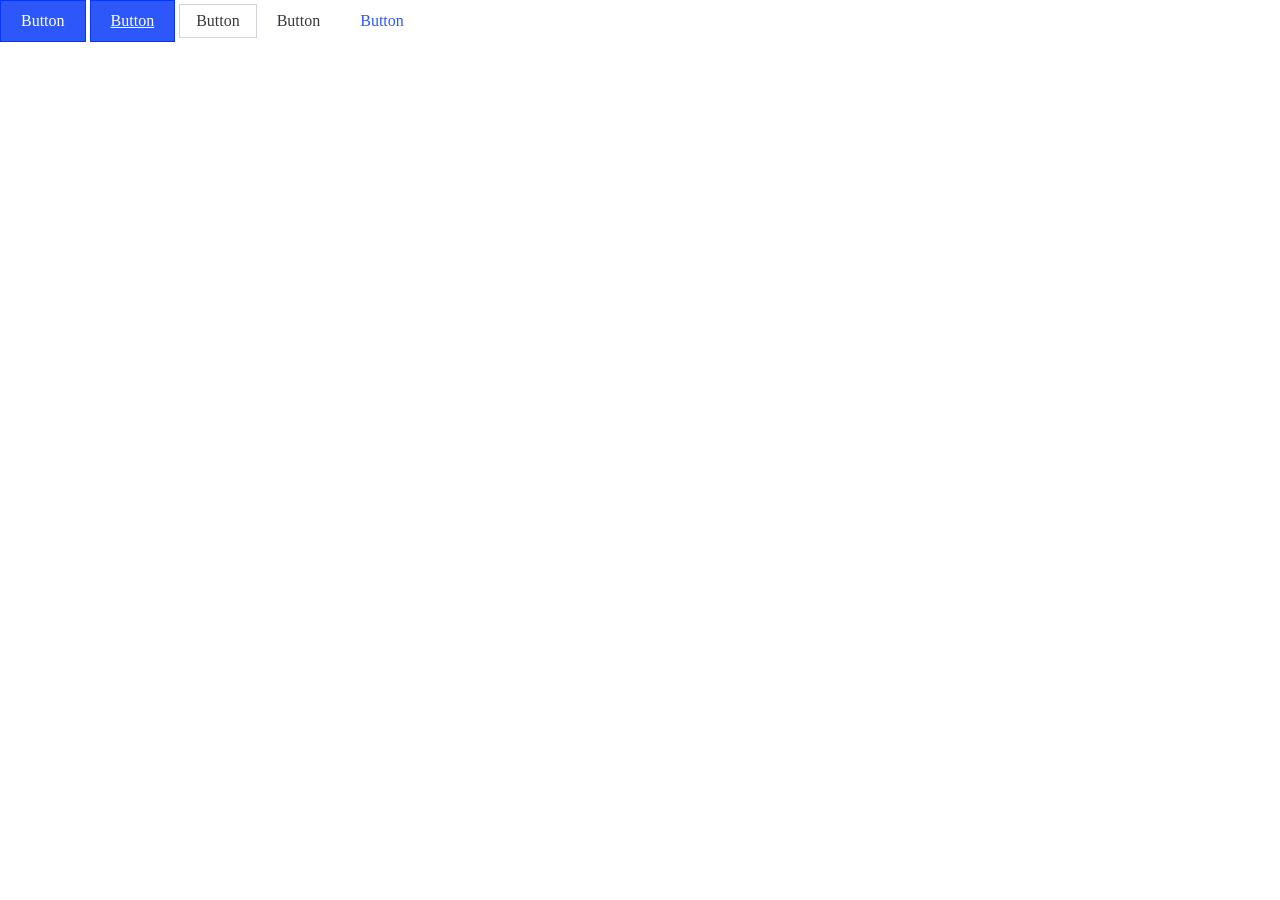
==== app/index.html @ 374da49c "init commit" ====
<!DOCTYPE html>
<html lang="en">

<head>
	<meta charset="UTF-8">
	<meta name="viewport" content="width=device-width, initial-scale=1">
	<title>Название сайта</title>
	<link rel="icon" href="https://example.com/favicon.ico" type="image/x-icon">
	<!-- Styles -->
	<link rel="stylesheet" href="css/normalize.css">
	<!-- build:css -->
	<!-- Все стили помещаются внтурь комментария build -->
	<!-- Slick slider CSS -->
	<link rel="stylesheet" href="libs/slick-slider/slick.css">
	<!-- Magnific Popup CSS -->
	<link rel="stylesheet" href="libs/magnific-popup/magnific-popup.css">
	<!-- Google Fonts roboto -->
	<link href="https://fonts.googleapis.com/css?family=Roboto:300,300i,400,400i,500,500i,700,700i,900|Rubik:500,700,900&subset=latin,cyrillic" rel="stylesheet">
	<!-- Базовые стили CSS -->
	<link rel="stylesheet" href="css/main.css">
	<!-- endbuild -->
</head>
<body>


	<a href="#" class="button1-2 button1-size1">Button</a>
	<a href="#" class="button1-2-2 button1-size1">Button</a>
	<a href="#" class="button1-3 button1-size2">Button</a>
	<a href="#" class="button1-4 button1-size3">Button</a>
	<a href="#" class="button1-5 button1-size1">Button</a>
	


	



	<!-- Scripts -->
	<!-- build:js -->
	<!-- jQuery -->
	<script src="js/jquery-3.3.1.min.js"></script>
	<!-- Slick slider JS -->
	<script src="libs/slick-slider/slick.min.js"></script>
	<!-- Magnific Popup JS -->
	<script src="libs/magnific-popup/jquery.magnific-popup.min.js"></script>
	<!-- Базовые скрипты javascript -->
	<script src="js/main.js"></script>
	<!-- endbuild -->
</body>

</html>
---- app/css/main.css ----
@charset "UTF-8";
/* reset */
html {
  scroll-behavior: smooth;
}

body {
  overflow: hidden visible;
}

*,
*:before,
*:after {
  box-sizing: border-box;
  margin: 0;
  padding: 0;
}

img {
  max-width: 100%;
}

li {
  list-style: none;
}

a {
  text-decoration: none;
  display: inline-block;
}

input, button, textarea {
  outline: none;
}

button {
  border: none;
}

ul li:last-child {
  margin-right: 0;
  margin-bottom: 0;
}

ul li:first-child {
  margin-left: 0;
  margin-top: 0;
}

.text p:last-child {
  margin-bottom: 0;
}

a, button {
  cursor: pointer;
  display: inline-block;
}

.container {
  max-width: 1200px;
  margin: 0 auto;
}

/* для маленьких мониторов и больших планшетов и обычных планшетов в горизонтальной ротации */
/* т.е мониторы и плашеты (1024-1260) */
@media screen and (max-width: 1260px) {
  .container {
    width: 950px;
  }
}

/* для обычных планшетов в вертикальной ротации */
/* т.е плашеты (650-991) */
@media screen and (max-width: 991px) {
  .container {
    width: 620px;
  }
}

/* для телефонов */
/* т.е телефоны (320-650) */
@media screen and (max-width: 650px) {
  .container {
    width: 290px;
  }
}

/* Utils classes */
.body-stop {
  overflow: hidden !important;
}

.hidden {
  display: none;
}

/* UI */
/* BUTTON */
.button1, .button1-2, .button1-2-2, .button1-3, .button1-4, .button1-5 {
  font-size: 16px;
  font-weight: 500;
  line-height: 24px;
  transition: 0.2s ease;
}

.button1-2, .button1-2-2 {
  color: #fff;
  background: #2E57FA;
  border: 1px solid #0637F9;
}

.button1-2:hover, .button1-2-2:hover {
  background: #0637F9;
}

.button1-2:disabled, .button1-2-2:disabled {
  background: transparent;
  color: #AAAFBD;
  border-color: #AAAFBD;
}

.button1-2-2 {
  text-decoration: underline;
}

.button1-3 {
  color: #37393D;
  background: #fff;
  border: 1px solid #D0D3DA;
}

.button1-3:hover {
  background: #EBECEF;
}

.button1-4 {
  color: #37393D;
}

.button1-4:hover {
  background: #EBECEF;
}

.button1-5 {
  color: #2E57FA;
}

.button1-5:hover {
  color: #0637F9;
}

.button1-size1 {
  padding: 8px 20px;
}

.button1-size2 {
  padding: 4px 16px;
}

.button1-size3 {
  padding: 2px 16px;
}

/* BUTTON TOGGLE */
.buttontog1, .buttontog1-2 {
  color: #37393D;
  font-size: 13px;
  border: 1px solid #D0D3DA;
}

.buttontog1-2 {
  border-top-left-radius: 5px;
  border-bottom-left-radius: 5px;
}

/* Body */
/* Заголовки */
.title--def {
  color: #000;
}

/* Кнопки */
.btn--def {
  display: inline-block;
}

.btn--def:hover {
  display: inline-block;
}

/* Текст */
.text--def {
  color: #000;
}

.text-area p:last-child {
  margin-bottom: 0;
}

/* Табы */
.tabs__links--def {
  display: flex;
}

.tabs__link--def {
  display: inline-block;
}

/* Слайдер */
.slider-arrows--def {
  display: flex;
  justify-content: space-between;
}

.slider-dots--def .slick-dots {
  display: flex;
  justify-content: center;
}

.slider-dots--def .slick-dots li {
  margin: 0 5px;
}

.slider-dots--def .slick-dots li button {
  display: inline-block;
  background: gray;
  font-size: 0;
  width: 20px;
  height: 20px;
  border-radius: 50px;
  cursor: pointer;
}

.slider-dots--def .slick-dots li.slick-active button {
  background: green;
}

.slick-arrow {
  cursor: pointer;
}

/* strukture */
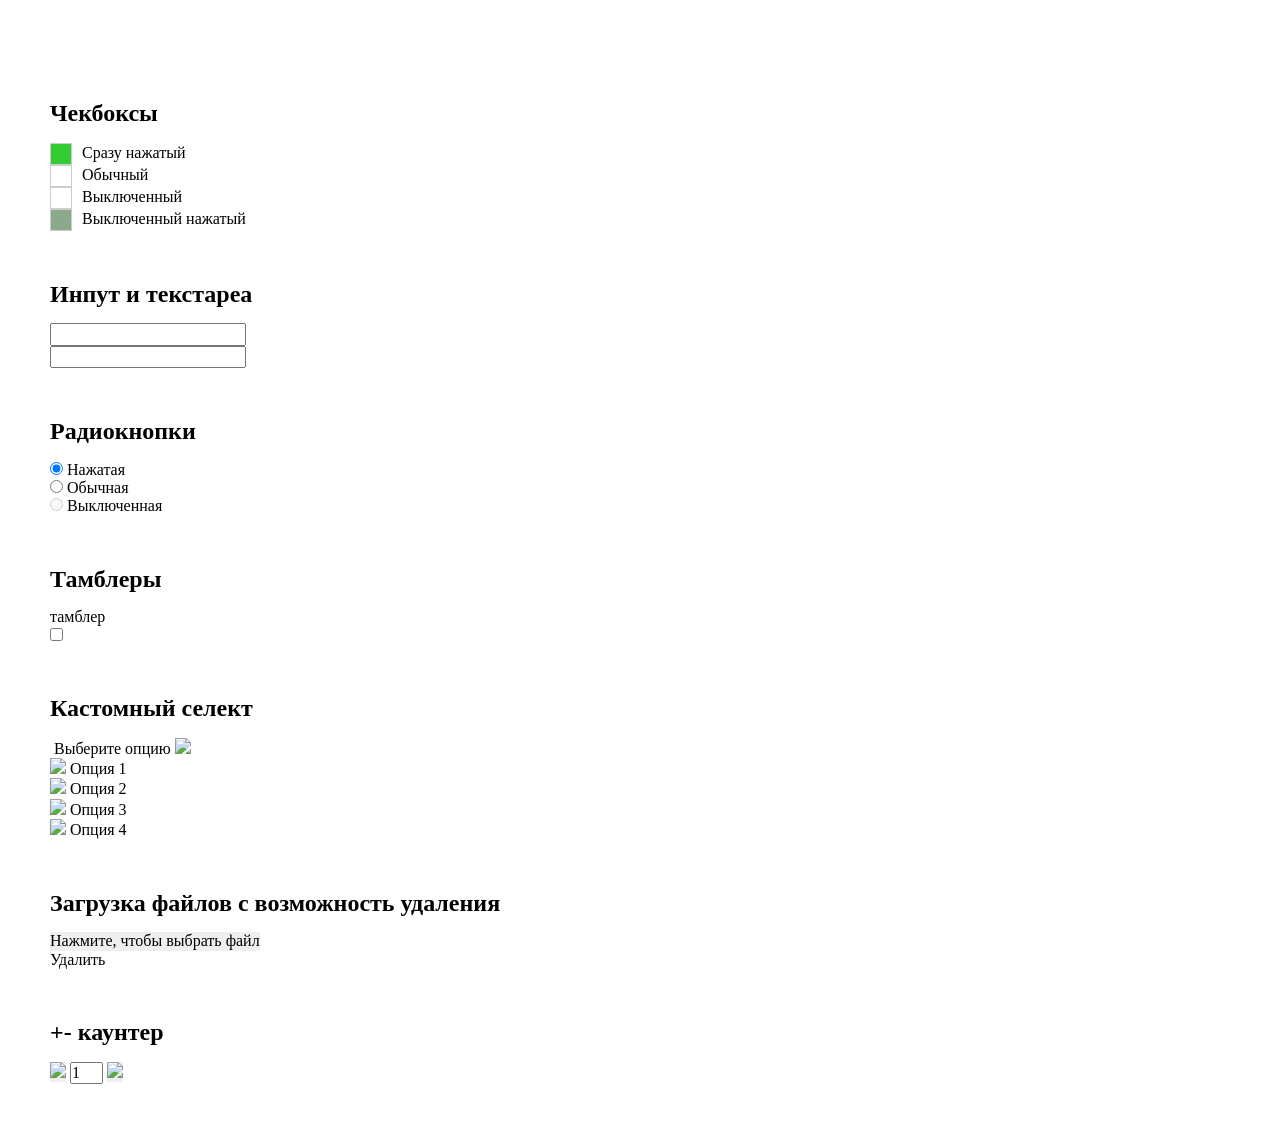
==== commit 540f4e5a: "сделал чекбоксы немного" ====
--- a/app/index.html
+++ b/app/index.html
@@ -22,16 +22,178 @@
 </head>
 <body>
 
-
-	<a href="#" class="button1-2 button1-size1">Button</a>
-	<a href="#" class="button1-2-2 button1-size1">Button</a>
-	<a href="#" class="button1-3 button1-size2">Button</a>
-	<a href="#" class="button1-4 button1-size3">Button</a>
-	<a href="#" class="button1-5 button1-size1">Button</a>
+<body class="typography-page">
+
+
+
+
+
+
+	<!-- checkbox -->
+	<!-- checkbox -->
+	<!-- checkbox -->
+	<h2>Чекбоксы</h2>
+	<label class="checkbox1-2">
+		<input type="checkbox" checked>
+		<div class="checkbox1-2__content">
+			Сразу нажатый
+		</div>
+	</label>
+	<label class="checkbox1-2">
+		<input type="checkbox">
+		<div class="checkbox1-2__content">
+			Обычный
+		</div>
+	</label>
+	<label class="checkbox1-2">
+		<input type="checkbox" disabled>
+		<div class="checkbox1-2__content">
+			Выключенный
+		</div>
+	</label>
+	<label class="checkbox1-2">
+		<input type="checkbox" checked disabled>
+		<div class="checkbox1-2__content">
+			Выключенный нажатый
+		</div>
+	</label>
+
+
+
+
+
+
+
+
+
+
 	
 
-
-	
+	<!-- input -->
+	<h2>Инпут и текстареа</h2>
+	<div class="__cell">
+		<input type="text" class="field--def __input">
+	</div>
+	<!-- textarea -->
+	<div class="__cell">
+		<input type="text" class="field--def __textarea">
+	</div>
+
+
+	<!-- radio -->
+	<!-- radio -->
+	<!-- radio -->
+	<h2>Радиокнопки</h2>
+	<div class="radio">
+		<input id="radio-1" type="radio" name="radio" value="1" checked>
+		<label for="radio-1">Нажатая</label>
+	</div>
+	<div class="radio">
+		<input id="radio-2" type="radio" name="radio" value="2">
+		<label for="radio-2">Обычная</label>
+	</div>
+	<div class="radio">
+		<input id="radio-4" type="radio" name="radio" value="4" disabled>
+		<label for="radio-4">Выключенная</label>
+	</div>
+
+
+	<!-- tumbler -->
+	<!-- tumbler -->
+	<!-- tumbler -->
+	<h2>Тамблеры</h2>
+	<label class="tumbler">
+		<div class="tumbler__text">тамблер</div>
+		<input type="checkbox">
+		<span class="tumbler__switch"></span>
+	</label>
+
+
+
+	<h2>Кастомный селект</h2>
+	<div class="select __select">
+		<div class="select__head">
+			<img src="" class="select__chosed-icon">
+			<span>Выберите опцию</span>
+			<img src="img/ungle-down.png" class="select__ungle">
+		</div>
+		<div class="select__box">
+			<div class="select__item">
+				<img src="img/checkbox-checkmark.png">
+				<span>Опция 1</span>
+			</div>
+			<div class="select__item">
+				<img src="img/burger-icon.png">
+				<span>Опция 2</span>
+			</div>
+			<div class="select__item">
+				<img src="img/burger-icon.png">
+				<span>Опция 3</span>
+			</div>
+			<div class="select__item">
+				<img src="img/burger-icon.png">
+				<span>Опция 4</span>
+			</div>
+		</div>
+		<div class="select__input">
+			<input type="text" hidden value="">
+		</div>
+	</div>
+
+
+
+
+	<h2>Загрузка файлов с возможность удаления</h2>
+	<!-- upload -->
+	<div class="upload">
+		<input id="myInput" type="file" multiple style="display:none" class="upload__input" />
+		<button id="myButton" type="button" class="upload__button">Нажмите, чтобы выбрать файл</button>
+	</div>
+	<div class="upload-has">
+		<div class="upload-has__files">
+			<div id="myFiles" class="myFiles"></div>
+		</div>
+		<div class="upload-has__delete">
+			Удалить
+		</div>
+	</div>
+
+
+
+
+	<h2>+- каунтер</h2>
+	<!-- counter -->
+	<div class="quantity_inner">
+		<button class="bt_minus">
+			<img src="img/icons/minus.svg">
+		</button>
+		<input type="text" value="1" size="2" class="quantity" data-max-count="20" />
+		<button class="bt_plus">
+			<img src="img/icons/plus.svg">
+		</button>
+	</div>
+
+
+
+
+
+
+
+
+
+
+
+	<style>
+		.typography-page {
+			min-height: 100vh;
+			padding: 50px;
+		}
+
+		.typography-page h2 {
+			margin: 50px 0 15px;
+		}
+	</style>
+
 
 
 
@@ -44,7 +206,7 @@
 	<!-- Magnific Popup JS -->
 	<script src="libs/magnific-popup/jquery.magnific-popup.min.js"></script>
 	<!-- Базовые скрипты javascript -->
-	<script src="js/main.js"></script>
+	<!-- <script src="js/main.js"></script> -->
 	<!-- endbuild -->
 </body>
 
--- a/app/css/main.css
+++ b/app/css/main.css
@@ -96,31 +96,39 @@
 
 /* UI */
 /* BUTTON */
-.button1, .button1-2, .button1-2-2, .button1-3, .button1-4, .button1-5 {
+.button1, .button1-2, .button1-2-2, .button1-2-2-2, .button1-2-3, .button1-3, .button1-4, .button1-5 {
   font-size: 16px;
   font-weight: 500;
   line-height: 24px;
   transition: 0.2s ease;
 }
 
-.button1-2, .button1-2-2 {
+.button1-2, .button1-2-2, .button1-2-2-2, .button1-2-3 {
   color: #fff;
   background: #2E57FA;
   border: 1px solid #0637F9;
 }
 
-.button1-2:hover, .button1-2-2:hover {
+.button1-2:hover, .button1-2-2:hover, .button1-2-2-2:hover, .button1-2-3:hover {
   background: #0637F9;
 }
 
-.button1-2:disabled, .button1-2-2:disabled {
+.button1-2:disabled, .button1-2-2:disabled, .button1-2-2-2:disabled, .button1-2-3:disabled {
   background: transparent;
   color: #AAAFBD;
   border-color: #AAAFBD;
 }
 
-.button1-2-2 {
+.button1-2-2, .button1-2-2-2 {
   text-decoration: underline;
+}
+
+.button1-2-2-2 {
+  border-radius: 30px;
+}
+
+.button1-2-3 {
+  border-radius: 30px;
 }
 
 .button1-3 {
@@ -161,16 +169,33 @@
   padding: 2px 16px;
 }
 
-/* BUTTON TOGGLE */
-.buttontog1, .buttontog1-2 {
-  color: #37393D;
-  font-size: 13px;
-  border: 1px solid #D0D3DA;
-}
-
-.buttontog1-2 {
-  border-top-left-radius: 5px;
-  border-bottom-left-radius: 5px;
+/* CHECKBOXES */
+.checkbox1, .checkbox1-2 {
+  display: flex;
+  align-items: center;
+}
+
+.checkbox1-2 input[type=checkbox] {
+  -webkit-appearance: none;
+  -moz-appearance: none;
+  display: inline-block;
+  width: 22px;
+  height: 22px;
+  cursor: pointer;
+  border: 1px solid #ccc;
+  margin-right: 10px;
+}
+
+.checkbox1-2 input[type=checkbox]:hover {
+  display: inline-block;
+}
+
+.checkbox1-2 input[type=checkbox]:checked {
+  background: limegreen;
+}
+
+.checkbox1-2 input[type=checkbox]:disabled {
+  filter: grayscale(80%);
 }
 
 /* Body */
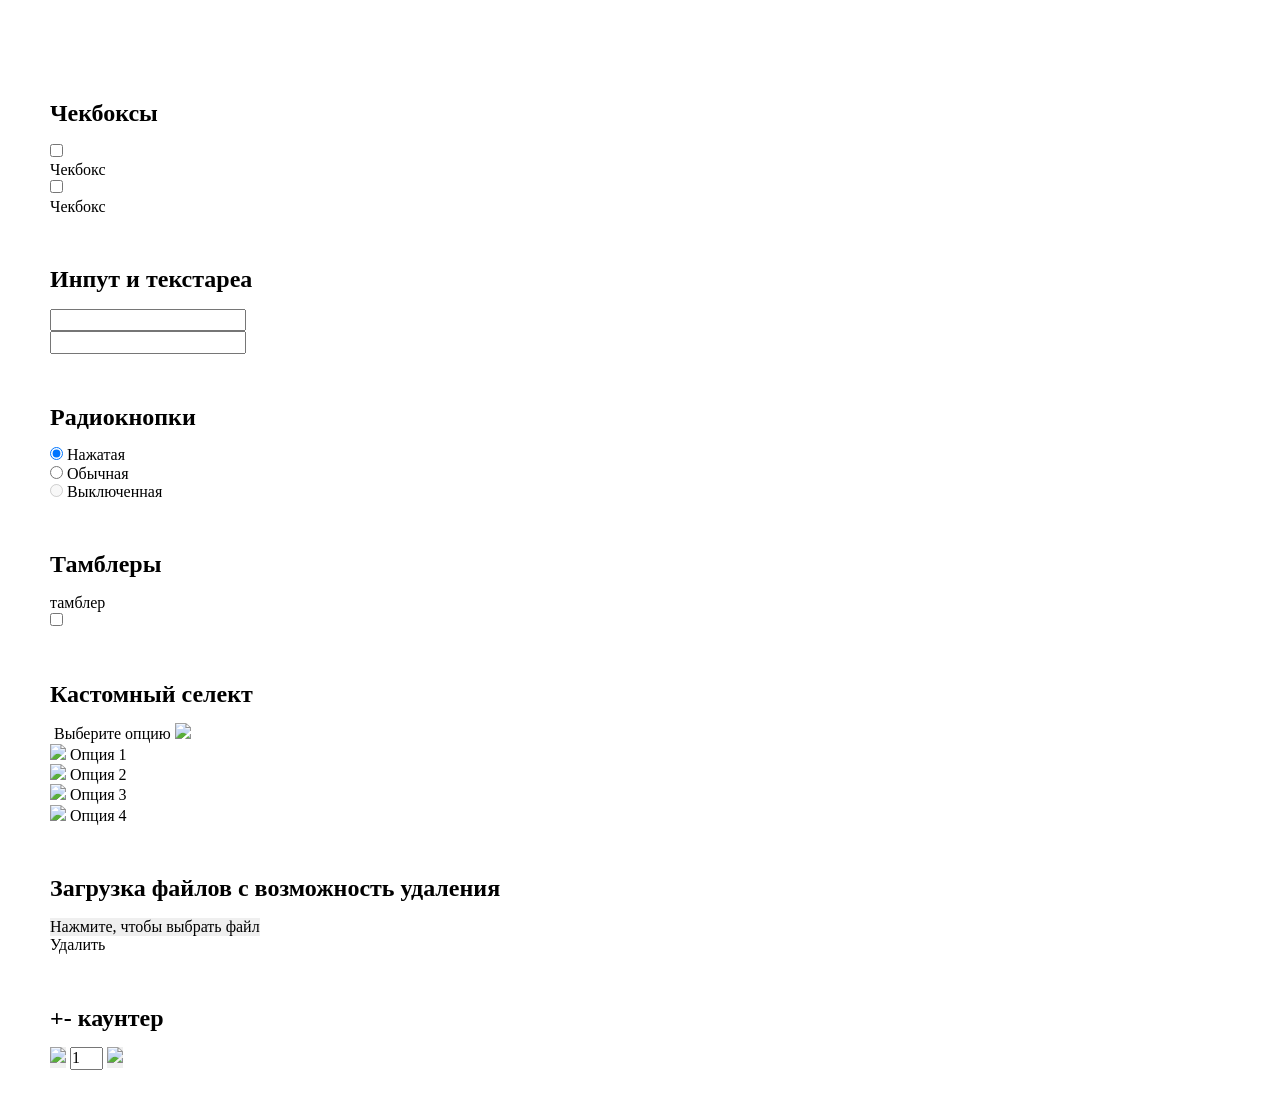
==== commit cc3ce31e: "UI поставлен на новые рельсы" ====
--- a/app/index.html
+++ b/app/index.html
@@ -33,30 +33,22 @@
 	<!-- checkbox -->
 	<!-- checkbox -->
 	<h2>Чекбоксы</h2>
-	<label class="checkbox1-2">
-		<input type="checkbox" checked>
+	<label class="checkbox1-2 checkbox1-size1">
+		<input class="checkbox1-2__input" type="checkbox">
 		<div class="checkbox1-2__content">
-			Сразу нажатый
+			Чекбокс
 		</div>
 	</label>
-	<label class="checkbox1-2">
-		<input type="checkbox">
-		<div class="checkbox1-2__content">
-			Обычный
+
+
+
+	<label class="checkbox1-3 checkbox1-size2">
+		<input class="checkbox1-3__input" type="checkbox">
+		<div class="checkbox1-3__content">
+			Чекбокс
 		</div>
 	</label>
-	<label class="checkbox1-2">
-		<input type="checkbox" disabled>
-		<div class="checkbox1-2__content">
-			Выключенный
-		</div>
-	</label>
-	<label class="checkbox1-2">
-		<input type="checkbox" checked disabled>
-		<div class="checkbox1-2__content">
-			Выключенный нажатый
-		</div>
-	</label>
+	
 
 
 
--- a/app/css/main.css
+++ b/app/css/main.css
@@ -96,106 +96,21 @@
 
 /* UI */
 /* BUTTON */
-.button1, .button1-2, .button1-2-2, .button1-2-2-2, .button1-2-3, .button1-3, .button1-4, .button1-5 {
-  font-size: 16px;
-  font-weight: 500;
-  line-height: 24px;
-  transition: 0.2s ease;
-}
-
-.button1-2, .button1-2-2, .button1-2-2-2, .button1-2-3 {
-  color: #fff;
-  background: #2E57FA;
-  border: 1px solid #0637F9;
-}
-
-.button1-2:hover, .button1-2-2:hover, .button1-2-2-2:hover, .button1-2-3:hover {
-  background: #0637F9;
-}
-
-.button1-2:disabled, .button1-2-2:disabled, .button1-2-2-2:disabled, .button1-2-3:disabled {
-  background: transparent;
-  color: #AAAFBD;
-  border-color: #AAAFBD;
-}
-
-.button1-2-2, .button1-2-2-2 {
-  text-decoration: underline;
-}
-
-.button1-2-2-2 {
-  border-radius: 30px;
-}
-
-.button1-2-3 {
-  border-radius: 30px;
-}
-
-.button1-3 {
-  color: #37393D;
-  background: #fff;
-  border: 1px solid #D0D3DA;
-}
-
-.button1-3:hover {
-  background: #EBECEF;
-}
-
-.button1-4 {
-  color: #37393D;
-}
-
-.button1-4:hover {
-  background: #EBECEF;
-}
-
-.button1-5 {
-  color: #2E57FA;
-}
-
-.button1-5:hover {
-  color: #0637F9;
-}
-
-.button1-size1 {
-  padding: 8px 20px;
-}
-
-.button1-size2 {
-  padding: 4px 16px;
-}
-
-.button1-size3 {
-  padding: 2px 16px;
-}
-
-/* CHECKBOXES */
-.checkbox1, .checkbox1-2 {
-  display: flex;
-  align-items: center;
-}
-
-.checkbox1-2 input[type=checkbox] {
-  -webkit-appearance: none;
-  -moz-appearance: none;
-  display: inline-block;
-  width: 22px;
-  height: 22px;
-  cursor: pointer;
-  border: 1px solid #ccc;
-  margin-right: 10px;
-}
-
-.checkbox1-2 input[type=checkbox]:hover {
+.button--struct1 {
   display: inline-block;
 }
 
-.checkbox1-2 input[type=checkbox]:checked {
-  background: limegreen;
+.button--bradius1 {
+  border-radius: 5px;
 }
 
-.checkbox1-2 input[type=checkbox]:disabled {
-  filter: grayscale(80%);
+.button--bg1 {
+  background: #612BD3;
+  color: #fff;
+}
+
+.button--size1 {
+  padding: 12px 24px;
 }
 
 /* Body */
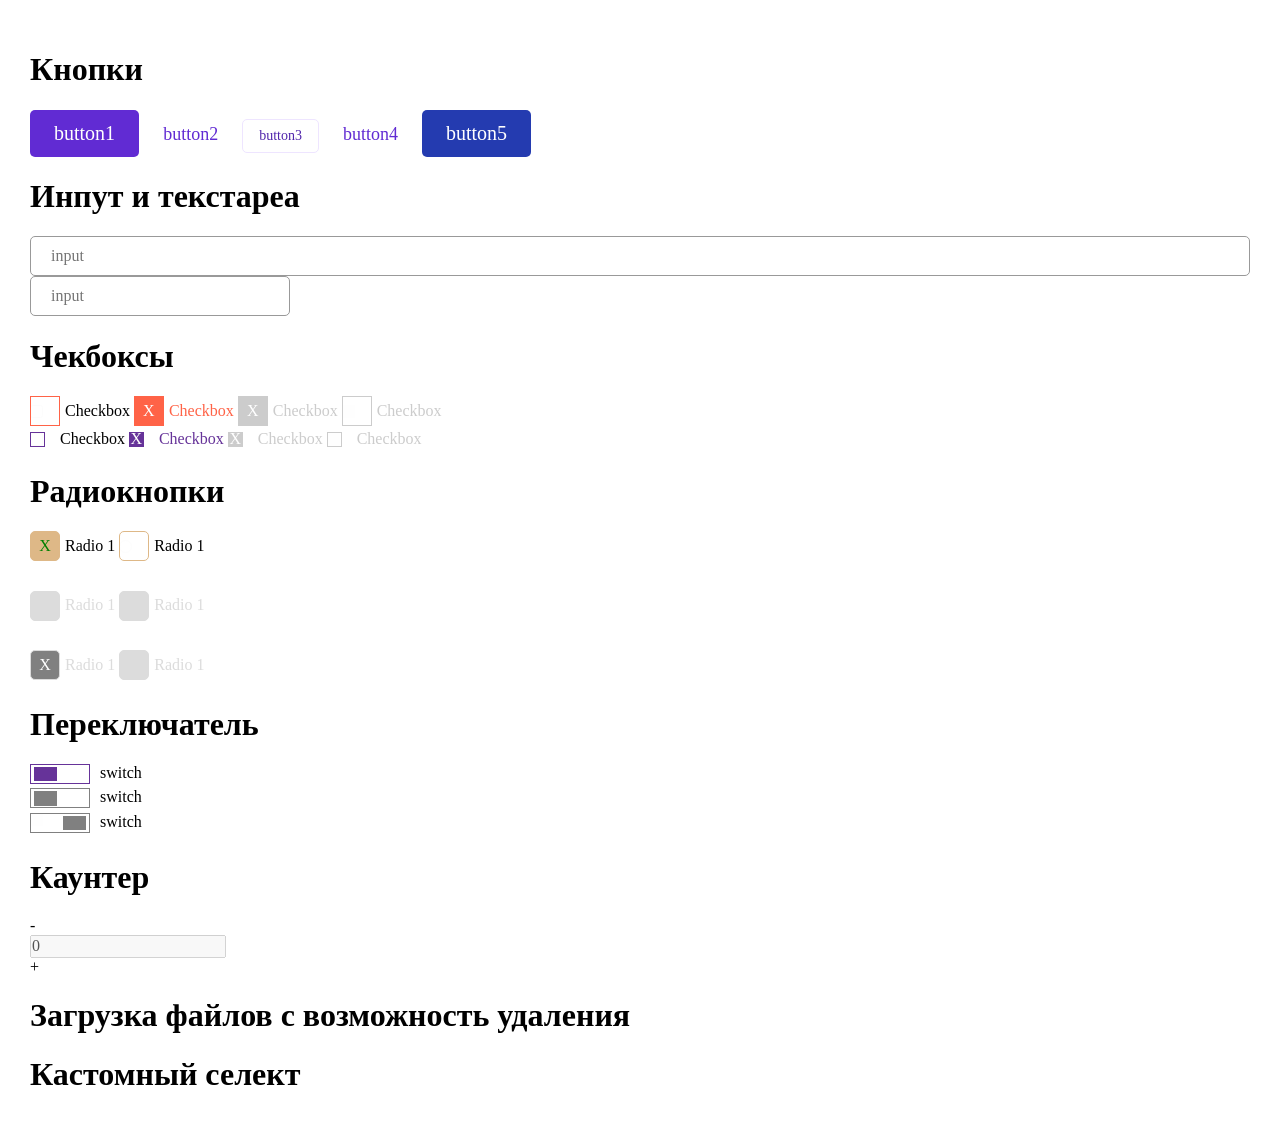
==== commit dc89e9b8: "чуть-чуть изменена структура проекта" ====
--- a/app/index.html
+++ b/app/index.html
@@ -22,172 +22,280 @@
 </head>
 <body>
 
-<body class="typography-page">
-
-
-
-
-
-
-	<!-- checkbox -->
-	<!-- checkbox -->
-	<!-- checkbox -->
-	<h2>Чекбоксы</h2>
-	<label class="checkbox1-2 checkbox1-size1">
-		<input class="checkbox1-2__input" type="checkbox">
-		<div class="checkbox1-2__content">
-			Чекбокс
-		</div>
-	</label>
-
-
-
-	<label class="checkbox1-3 checkbox1-size2">
-		<input class="checkbox1-3__input" type="checkbox">
-		<div class="checkbox1-3__content">
-			Чекбокс
-		</div>
-	</label>
-	
-
-
-
-
-
-
-
-
-
-
-	
-
-	<!-- input -->
-	<h2>Инпут и текстареа</h2>
-	<div class="__cell">
-		<input type="text" class="field--def __input">
+
+
+    <h1>Кнопки</h1>
+    <div class="row">
+        <a href="#" class="button button--struct1 button--colors1 button--size1 button--bradius1">
+            button1
+        </a>
+        <a href="#" class="button button--struct1 button--colors2 button--size2 button--bradius1">
+            button2
+        </a>
+        <a href="#" class="button button--struct1 button--colors3 button--size4 button--bradius1">
+            button3
+        </a>
+        <a href="#" class="button button--struct1 button--colors4 button--size2 button--bradius1">
+            button4
+        </a>
+        <a href="#" class="button button--struct1 button--colors5 button--size1 button--bradius1">
+            button5
+        </a>
+    </div>
+
+
+
+
+
+    <!-- input -->
+    <!-- input -->
+    <!-- input -->
+	<h1>Инпут и текстареа</h1>
+    <div class="row">
+        <input type="text" class="field field--bradius1 field--border1 field--size1 field--pos1" placeholder="input">
+    </div>
+    <div class="row">
+        <input type="text" class="field field--bradius1 field--border1 field--size2 field--pos1" placeholder="input">
+    </div>
+    
+
+
+
+
+    <!-- checkbox -->
+    <!-- checkbox -->
+    <!-- checkbox -->
+    <h1>Чекбоксы</h1>
+    <label class="checkbox checkbox--struct1 checkbox--gap1">
+        <input type="checkbox" class="checkbox__input"/>
+        <div class="checkbox__cell checkbox__cell--border1 checkbox__cell--size1 checkbox__cell--pos1 checkbox__cell--colors1">
+            <span class="checkbox__checkmark">X</span>
+        </div>
+        <div class="checkbox__text checkbox__text--color1">Checkbox</div>
+    </label>
+
+    <label class="checkbox checkbox--struct1 checkbox--gap1">
+        <input type="checkbox" class="checkbox__input" checked="checked">
+        <div class="checkbox__cell checkbox__cell--border1 checkbox__cell--size1 checkbox__cell--pos1 checkbox__cell--colors1">
+            <span class="checkbox__checkmark">X</span>
+        </div>
+        <div class="checkbox__text checkbox__text--color1">Checkbox</div>
+    </label>
+
+    <label class="checkbox checkbox--disabled checkbox--struct1 checkbox--gap1">
+        <input type="checkbox" class="checkbox__input" checked="checked" disabled="disabled">
+        <div class="checkbox__cell checkbox__cell--border1 checkbox__cell--size1 checkbox__cell--pos1 checkbox__cell--colors1">
+            <span class="checkbox__checkmark">X</span>
+        </div>
+        <div class="checkbox__text checkbox__text--color1">Checkbox</div>
+    </label>
+    
+    <label class="checkbox checkbox--disabled checkbox--struct1 checkbox--gap1">
+        <input type="checkbox" class="checkbox__input" disabled="disabled">
+        <div class="checkbox__cell checkbox__cell--border1 checkbox__cell--size1 checkbox__cell--pos1 checkbox__cell--colors1">
+            <span class="checkbox__checkmark">X</span>
+        </div>
+        <div class="checkbox__text checkbox__text--color1">Checkbox</div>
+    </label>
+
+
+    <br>
+
+    <label class="checkbox checkbox--struct1 checkbox--gap2">
+        <input type="checkbox" class="checkbox__input"/>
+        <div class="checkbox__cell checkbox__cell--border1 checkbox__cell--size2 checkbox__cell--pos1 checkbox__cell--colors2">
+            <span class="checkbox__checkmark">X</span>
+        </div>
+        <div class="checkbox__text checkbox__text--color2">Checkbox</div>
+    </label>
+
+    <label class="checkbox checkbox--struct1 checkbox--gap2">
+        <input type="checkbox" class="checkbox__input" checked="checked">
+        <div class="checkbox__cell checkbox__cell--border1 checkbox__cell--size2 checkbox__cell--pos1 checkbox__cell--colors2">
+            <span class="checkbox__checkmark">X</span>
+        </div>
+        <div class="checkbox__text checkbox__text--color2">Checkbox</div>
+    </label>
+
+    <label class="checkbox checkbox--disabled checkbox--struct1 checkbox--gap2">
+        <input type="checkbox" class="checkbox__input" checked="checked" disabled="disabled">
+        <div class="checkbox__cell checkbox__cell--border1 checkbox__cell--size2 checkbox__cell--pos1 checkbox__cell--colors2">
+            <span class="checkbox__checkmark">X</span>
+        </div>
+        <div class="checkbox__text checkbox__text--color2">Checkbox</div>
+    </label>
+    
+    <label class="checkbox checkbox--disabled checkbox--struct1 checkbox--gap2">
+        <input type="checkbox" class="checkbox__input" disabled="disabled">
+        <div class="checkbox__cell checkbox__cell--border1 checkbox__cell--size2 checkbox__cell--pos1 checkbox__cell--colors2">
+            <span class="checkbox__checkmark">X</span>
+        </div>
+        <div class="checkbox__text checkbox__text--color2">Checkbox</div>
+    </label>
+
+
+
+
+
+    <h1>Радиокнопки</h1>
+
+    <div class="row" style="margin-bottom: 25px;">
+        <label class="radio radio--struct1 radio--gap1">
+            <input type="radio" class="radio__input" name="radio1" checked="checked">
+            <div class="radio__cell radio__cell--bradius1 radio__cell--border1 radio__cell--size1 radio__cell--pos1 radio__cell--colors1">
+                <span class="radio__checkmark">X</span>
+            </div>
+            <div class="radio__text radio__text--color1">Radio 1</div>
+        </label>
+        <label class="radio radio--struct1 radio--gap1">
+            <input type="radio" class="radio__input" name="radio1">
+            <div class="radio__cell radio__cell--bradius1 radio__cell--border1 radio__cell--size1 radio__cell--pos1 radio__cell--colors1">
+                <span class="radio__checkmark">X</span>
+            </div>
+            <div class="radio__text radio__text--color1">Radio 1</div>
+        </label>
+    </div>
+
+
+    <div class="row" style="margin-bottom: 25px;">
+        <label class="radio radio--struct1 radio--gap1 radio--disabled">
+            <input type="radio" class="radio__input" name="radio2" disabled="disabled">
+            <div class="radio__cell radio__cell--bradius1 radio__cell--border1 radio__cell--size1 radio__cell--pos1 radio__cell--colors1">
+                <span class="radio__checkmark">X</span>
+            </div>
+            <div class="radio__text radio__text--color1">Radio 1</div>
+        </label>
+        <label class="radio radio--struct1 radio--gap1 radio--disabled">
+            <input type="radio" class="radio__input" name="radio2" disabled="disabled">
+            <div class="radio__cell radio__cell--bradius1 radio__cell--border1 radio__cell--size1 radio__cell--pos1 radio__cell--colors1">
+                <span class="radio__checkmark">X</span>
+            </div>
+            <div class="radio__text radio__text--color1">Radio 1</div>
+        </label>
+    </div>
+
+
+    <div class="row">
+        <label class="radio radio--struct1 radio--gap1 radio--disabled">
+            <input type="radio" class="radio__input" name="radio3" disabled="disabled" checked="checked">
+            <div class="radio__cell radio__cell--bradius1 radio__cell--border1 radio__cell--size1 radio__cell--pos1 radio__cell--colors1">
+                <span class="radio__checkmark">X</span>
+            </div>
+            <div class="radio__text radio__text--color1">Radio 1</div>
+        </label>
+        <label class="radio radio--struct1 radio--gap1 radio--disabled">
+            <input type="radio" class="radio__input" name="radio3" disabled="disabled">
+            <div class="radio__cell radio__cell--bradius1 radio__cell--border1 radio__cell--size1 radio__cell--pos1 radio__cell--colors1">
+                <span class="radio__checkmark">X</span>
+            </div>
+            <div class="radio__text radio__text--color1">Radio 1</div>
+        </label>
+    </div>
+
+
+
+
+
+
+
+
+
+
+
+    <h1>Переключатель</h1>
+    <div class="row">
+        <label class="switch switch--struct1 switch--gap1">
+            <input type="checkbox" class="switch__input">
+            <div class="switch__area switch__area--border1 switch__area--size1 switch__area--colors1">
+                <span class="switch__checkmark switch__checkmark--colors1 switch__checkmark--size1"></span>
+            </div>
+            <div class="switch__text switch__text--color1">switch</div>
+        </label>
+    </div>
+    <div class="row">
+        <label class="switch switch--struct1 switch--gap1 switch--disabled">
+            <input type="checkbox" class="switch__input" disabled="disabled">
+            <div class="switch__area switch__area--border1 switch__area--size1 switch__area--colors1">
+                <span class="switch__checkmark switch__checkmark--colors1 switch__checkmark--size1"></span>
+            </div>
+            <div class="switch__text switch__text--color1">switch</div>
+        </label>
+    </div>
+    <div class="row">
+        <label class="switch switch--struct1 switch--gap1 switch--disabled">
+            <input type="checkbox" class="switch__input" disabled="disabled" checked="checked">
+            <div class="switch__area switch__area--border1 switch__area--size1 switch__area--colors1">
+                <span class="switch__checkmark switch__checkmark--colors1 switch__checkmark--size1"></span>
+            </div>
+            <div class="switch__text switch__text--color1">switch</div>
+        </label>
+    </div>
+
+
+
+
+
+    <h1>Каунтер</h1>
+    <div class="counter" data-counter>
+		<div class="counter__minus">-</div>
+		<div class="counter__input">
+            <input type="text" disabled value="0" data-counter-max="20">
+        </div>
+		<div class="counter__plus">+</div>
 	</div>
-	<!-- textarea -->
-	<div class="__cell">
-		<input type="text" class="field--def __textarea">
-	</div>
-
-
-	<!-- radio -->
-	<!-- radio -->
-	<!-- radio -->
-	<h2>Радиокнопки</h2>
-	<div class="radio">
-		<input id="radio-1" type="radio" name="radio" value="1" checked>
-		<label for="radio-1">Нажатая</label>
-	</div>
-	<div class="radio">
-		<input id="radio-2" type="radio" name="radio" value="2">
-		<label for="radio-2">Обычная</label>
-	</div>
-	<div class="radio">
-		<input id="radio-4" type="radio" name="radio" value="4" disabled>
-		<label for="radio-4">Выключенная</label>
-	</div>
-
-
-	<!-- tumbler -->
-	<!-- tumbler -->
-	<!-- tumbler -->
-	<h2>Тамблеры</h2>
-	<label class="tumbler">
-		<div class="tumbler__text">тамблер</div>
-		<input type="checkbox">
-		<span class="tumbler__switch"></span>
-	</label>
-
-
-
-	<h2>Кастомный селект</h2>
-	<div class="select __select">
-		<div class="select__head">
-			<img src="" class="select__chosed-icon">
-			<span>Выберите опцию</span>
-			<img src="img/ungle-down.png" class="select__ungle">
-		</div>
-		<div class="select__box">
-			<div class="select__item">
-				<img src="img/checkbox-checkmark.png">
-				<span>Опция 1</span>
-			</div>
-			<div class="select__item">
-				<img src="img/burger-icon.png">
-				<span>Опция 2</span>
-			</div>
-			<div class="select__item">
-				<img src="img/burger-icon.png">
-				<span>Опция 3</span>
-			</div>
-			<div class="select__item">
-				<img src="img/burger-icon.png">
-				<span>Опция 4</span>
-			</div>
-		</div>
-		<div class="select__input">
-			<input type="text" hidden value="">
-		</div>
-	</div>
-
-
-
-
-	<h2>Загрузка файлов с возможность удаления</h2>
-	<!-- upload -->
-	<div class="upload">
-		<input id="myInput" type="file" multiple style="display:none" class="upload__input" />
-		<button id="myButton" type="button" class="upload__button">Нажмите, чтобы выбрать файл</button>
-	</div>
-	<div class="upload-has">
-		<div class="upload-has__files">
-			<div id="myFiles" class="myFiles"></div>
-		</div>
-		<div class="upload-has__delete">
-			Удалить
-		</div>
-	</div>
-
-
-
-
-	<h2>+- каунтер</h2>
-	<!-- counter -->
-	<div class="quantity_inner">
-		<button class="bt_minus">
-			<img src="img/icons/minus.svg">
-		</button>
-		<input type="text" value="1" size="2" class="quantity" data-max-count="20" />
-		<button class="bt_plus">
-			<img src="img/icons/plus.svg">
-		</button>
-	</div>
-
-
-
-
-
-
-
-
-
-
-
-	<style>
-		.typography-page {
-			min-height: 100vh;
-			padding: 50px;
-		}
-
-		.typography-page h2 {
-			margin: 50px 0 15px;
-		}
-	</style>
-
-
-
+
+
+    <script>
+        const counters = document.querySelectorAll('[data-counter]');
+        if (counters) {
+            counters.forEach(counter => {
+                counter.addEventListener('click', e => {
+                    const target = e.target;
+
+                    if (target.closest('.counter__minus') || target.closest('.counter__plus')) {
+                        if (target.closest('.counter').querySelector('input').value == '' && (target.classList.contains('counter__button_minus') || target.classList.contains('counter__plus'))) {
+                            target.closest('.counter').querySelector('input').value = 0;
+                        }
+
+                        let value = parseInt(target.closest('.counter').querySelector('input').value);
+                        let valueMax = target.closest('.counter').querySelector('input').getAttribute('data-counter-max');
+
+
+                        if (target.classList.contains('counter__plus')) {
+                            if(valueMax != value){
+                                value++;
+                            } 
+                        } else {
+                            --value;
+                        }
+
+                        if (value <= 0) {
+                            value = 0;
+                            target.closest('.counter').querySelector('.counter__minus').classList.add('disabled')
+                        } else {
+                            target.closest('.counter').querySelector('.counter__minus').classList.remove('disabled')
+                        }
+
+                        target.closest('.counter').querySelector('input').value = value;
+                    }
+                })
+            })	
+        }
+    </script>
+
+
+
+
+
+    <h1>Загрузка файлов с возможность удаления</h1>
+    <h1>Кастомный селект</h1>
+
+
+    <style>
+        body{
+            padding: 30px;
+        }
+    </style>
 
 	<!-- Scripts -->
 	<!-- build:js -->
@@ -198,7 +306,7 @@
 	<!-- Magnific Popup JS -->
 	<script src="libs/magnific-popup/jquery.magnific-popup.min.js"></script>
 	<!-- Базовые скрипты javascript -->
-	<!-- <script src="js/main.js"></script> -->
+	<script src="js/main.js"></script>
 	<!-- endbuild -->
 </body>
 
--- a/app/css/main.css
+++ b/app/css/main.css
@@ -96,6 +96,10 @@
 
 /* UI */
 /* BUTTON */
+.button {
+  cursor: pointer;
+}
+
 .button--struct1 {
   display: inline-block;
 }
@@ -104,13 +108,467 @@
   border-radius: 5px;
 }
 
-.button--bg1 {
+.button--colors1 {
   background: #612BD3;
   color: #fff;
 }
 
+.button--colors1:hover {
+  background: #5126AC;
+}
+
+.button--colors2 {
+  background: #fff;
+  color: #612BD3;
+}
+
+.button--colors2:hover {
+  background: #EEE5FF;
+}
+
+.button--colors3 {
+  border: 1px solid #EEE5FF;
+  color: #5126AC;
+}
+
+.button--colors3:hover {
+  border-color: #5126AC;
+}
+
+.button--colors4 {
+  color: #612BD3;
+}
+
+.button--colors4:hover {
+  border-color: #5126AC;
+}
+
+.button--colors5 {
+  background: #243BB0;
+  color: #fff;
+}
+
+.button--colors5:hover {
+  background: #1D2F8D;
+}
+
 .button--size1 {
   padding: 12px 24px;
+  font-size: 20px;
+}
+
+.button--size2 {
+  padding: 10px 20px;
+  font-size: 18px;
+}
+
+.button--size3 {
+  padding: 10px 18px;
+  font-size: 16px;
+}
+
+.button--size4 {
+  padding: 8px 16px;
+  font-size: 14px;
+}
+
+/* CHECKBOX */
+/* CHECKBOX */
+.checkbox {
+  display: flex;
+  align-items: center;
+}
+
+.checkbox--gap1 {
+  gap: 10px;
+}
+
+.checkbox__input--size1 {
+  width: 16px;
+  height: 16px;
+}
+
+.checkbox__input--size2 {
+  width: 20px;
+  height: 20px;
+}
+
+/*** CHECKBOXES ***/
+/* CHECKBOX WORKS */
+.checkbox {
+  cursor: pointer;
+}
+
+.checkbox.checkbox--disabled {
+  cursor: default;
+}
+
+.checkbox__input {
+  position: absolute;
+  opacity: 0.01;
+}
+
+.checkbox__cell {
+  position: relative;
+  overflow: hidden;
+}
+
+.checkbox .checkbox__checkmark {
+  position: absolute;
+  transition: 0.2s linear;
+  width: 100%;
+  height: 100%;
+  display: flex;
+  justify-content: center;
+  align-items: center;
+  transform: scale(0);
+  opacity: 0;
+}
+
+.checkbox__input:checked + .checkbox__cell .checkbox__checkmark {
+  transform: scale(1);
+  opacity: 1;
+}
+
+/* checkbox--struct */
+.checkbox--struct1 {
+  display: inline-flex;
+  align-items: center;
+}
+
+/* checkbox--gap */
+.checkbox--gap1 {
+  gap: 5px;
+}
+
+.checkbox--gap2 {
+  gap: 15px;
+}
+
+/* CHECKBOX__CELL */
+/* checkbox__cell--border */
+.checkbox__cell--border1 {
+  border: 1px solid;
+}
+
+/* checkbox__cell--bradius1 */
+.checkbox__cell--bradius1 {
+  border-radius: 5px;
+}
+
+/* checkbox__cell--colors */
+/* --colors1 */
+.checkbox__cell--colors1 {
+  border-color: tomato;
+}
+
+.checkbox__input:checked + .checkbox__cell--colors1 {
+  background: tomato;
+}
+
+.checkbox__input:checked + .checkbox__cell--colors1 .checkbox__checkmark {
+  color: #fff;
+}
+
+.checkbox__input:checked:disabled + .checkbox__cell--colors1 {
+  border-color: #ccc;
+  background: #ccc;
+}
+
+.checkbox__input:disabled + .checkbox__cell--colors1 {
+  border-color: #ccc;
+}
+
+/* --colors2 */
+.checkbox__cell--colors2 {
+  border-color: rebeccapurple;
+}
+
+.checkbox__input:checked + .checkbox__cell--colors2 {
+  background: rebeccapurple;
+}
+
+.checkbox__input:checked + .checkbox__cell--colors2 .checkbox__checkmark {
+  color: #fff;
+}
+
+.checkbox__input:checked:disabled + .checkbox__cell--colors2 {
+  border-color: #ccc;
+  background: #ccc;
+}
+
+.checkbox__input:disabled + .checkbox__cell--colors2 {
+  border-color: #ccc;
+}
+
+/* checkbox__cell--size */
+.checkbox__cell--size1 {
+  width: 30px;
+  height: 30px;
+}
+
+.checkbox__cell--size2 {
+  width: 15px;
+  height: 15px;
+}
+
+/* checkbox__cell--pos */
+.checkbox__cell--pos1 {
+  display: flex;
+  justify-content: center;
+  align-items: center;
+}
+
+/* CHECKBOX__TEXT */
+/* checkbox__text--color */
+/* --color1 */
+.checkbox__text--color1 {
+  color: #000;
+}
+
+.checkbox__input:checked + .checkbox__cell + .checkbox__text--color1 {
+  color: tomato;
+}
+
+.checkbox__input:checked:disabled + .checkbox__cell + .checkbox__text--color1 {
+  color: #ccc;
+}
+
+.checkbox__input:disabled + .checkbox__cell + .checkbox__text--color1 {
+  color: #ccc;
+}
+
+/* --color2 */
+.checkbox__text--color2 {
+  color: #000;
+}
+
+.checkbox__input:checked + .checkbox__cell + .checkbox__text--color2 {
+  color: rebeccapurple;
+}
+
+.checkbox__input:checked:disabled + .checkbox__cell + .checkbox__text--color2 {
+  color: #ccc;
+}
+
+.checkbox__input:disabled + .checkbox__cell + .checkbox__text--color2 {
+  color: #ccc;
+}
+
+/**/
+/**/
+/**/
+/**/
+/**/
+/**/
+/**/
+/*** INPUTS ***/
+/* field--bradius */
+.field--bradius1 {
+  border-radius: 5px;
+}
+
+/* field--border */
+.field--border1 {
+  border: 1px solid #999;
+}
+
+/* field--size */
+.field--size1 {
+  width: 100%;
+  height: 40px;
+}
+
+.field--size2 {
+  width: 260px;
+  height: 40px;
+}
+
+/* field--pos */
+.field--pos1 {
+  padding-left: 20px;
+}
+
+/**/
+/**/
+/**/
+/**/
+/**/
+/**/
+/**/
+/**/
+/**/
+/**/
+/**/
+/*** RADIOS ***/
+/* RADIO WORKS */
+.radio {
+  cursor: pointer;
+}
+
+.radio.radio--disabled {
+  cursor: default;
+}
+
+.radio__input {
+  position: absolute;
+  opacity: 0.01;
+}
+
+.radio__cell {
+  position: relative;
+  overflow: hidden;
+}
+
+.radio .radio__checkmark {
+  position: absolute;
+  transition: 0.2s linear;
+  width: 100%;
+  height: 100%;
+  display: flex;
+  justify-content: center;
+  align-items: center;
+  transform: scale(0);
+  opacity: 0;
+}
+
+.radio__input:checked + .radio__cell .radio__checkmark {
+  transform: scale(1);
+  opacity: 1;
+}
+
+/* radio--gap */
+.radio--gap1 {
+  gap: 5px;
+}
+
+/* radio--struct1 */
+.radio--struct1 {
+  display: inline-flex;
+  align-items: center;
+}
+
+/* radio__cell-size */
+.radio__cell--size1 {
+  width: 30px;
+  height: 30px;
+}
+
+/* radio__cell-colors1 */
+.radio__cell--colors1 {
+  border: 1px solid burlywood;
+}
+
+.radio__input:checked + .radio__cell {
+  background: burlywood;
+}
+
+.radio__input:checked + .radio__cell .radio__checkmark {
+  color: green;
+}
+
+.radio__input:disabled + .radio__cell {
+  background: gainsboro;
+  border-color: gainsboro;
+}
+
+.radio__input:disabled + .radio__cell + .radio__text {
+  color: gainsboro;
+}
+
+.radio__input:checked:disabled + .radio__cell {
+  background: gray;
+}
+
+.radio__input:checked:disabled + .radio__cell .radio__checkmark {
+  color: #fff;
+}
+
+/* radio__cell--bradius1 */
+.radio__cell--bradius1 {
+  border-radius: 5px;
+}
+
+/**/
+/**/
+/**/
+/**/
+/**/
+/**/
+/**/
+/**/
+/*** SWITCHES ***/
+/* SWITCHES WORKS */
+.switch {
+  cursor: pointer;
+}
+
+.switch.switch--disabled {
+  cursor: default;
+}
+
+.switch__input {
+  position: absolute;
+  opacity: 0.01;
+}
+
+.switch__area {
+  position: relative;
+}
+
+.switch__checkmark {
+  display: inline-block;
+  position: absolute;
+  transition: 0.2s ease;
+}
+
+/* SWITCH */
+/* switch--struct */
+.switch--struct1 {
+  display: inline-flex;
+}
+
+/* switch--gap */
+.switch--gap1 {
+  gap: 10px;
+}
+
+/* SWITCH__AREA */
+/* switch__area--size */
+.switch__area--size1 {
+  width: 60px;
+  height: 20px;
+}
+
+/* switch__area--border */
+.switch__area--border1 {
+  border: 1px solid rebeccapurple;
+}
+
+.switch__input:disabled + .switch__area--border1 {
+  border-color: gray;
+}
+
+/* SWITCH__CHECKMARK */
+/* switch__checkmark--colors */
+.switch__checkmark--colors1 {
+  background: rebeccapurple;
+}
+
+.switch__input:disabled + .switch__area .switch__checkmark--colors1 {
+  background: gray;
+}
+
+/* switch__checkmark--size */
+.switch__checkmark--size1 {
+  width: 40%;
+  height: 80%;
+  top: 10%;
+  left: 5%;
+}
+
+.switch__input:checked + .switch__area .switch__checkmark--size1 {
+  left: 55%;
 }
 
 /* Body */
